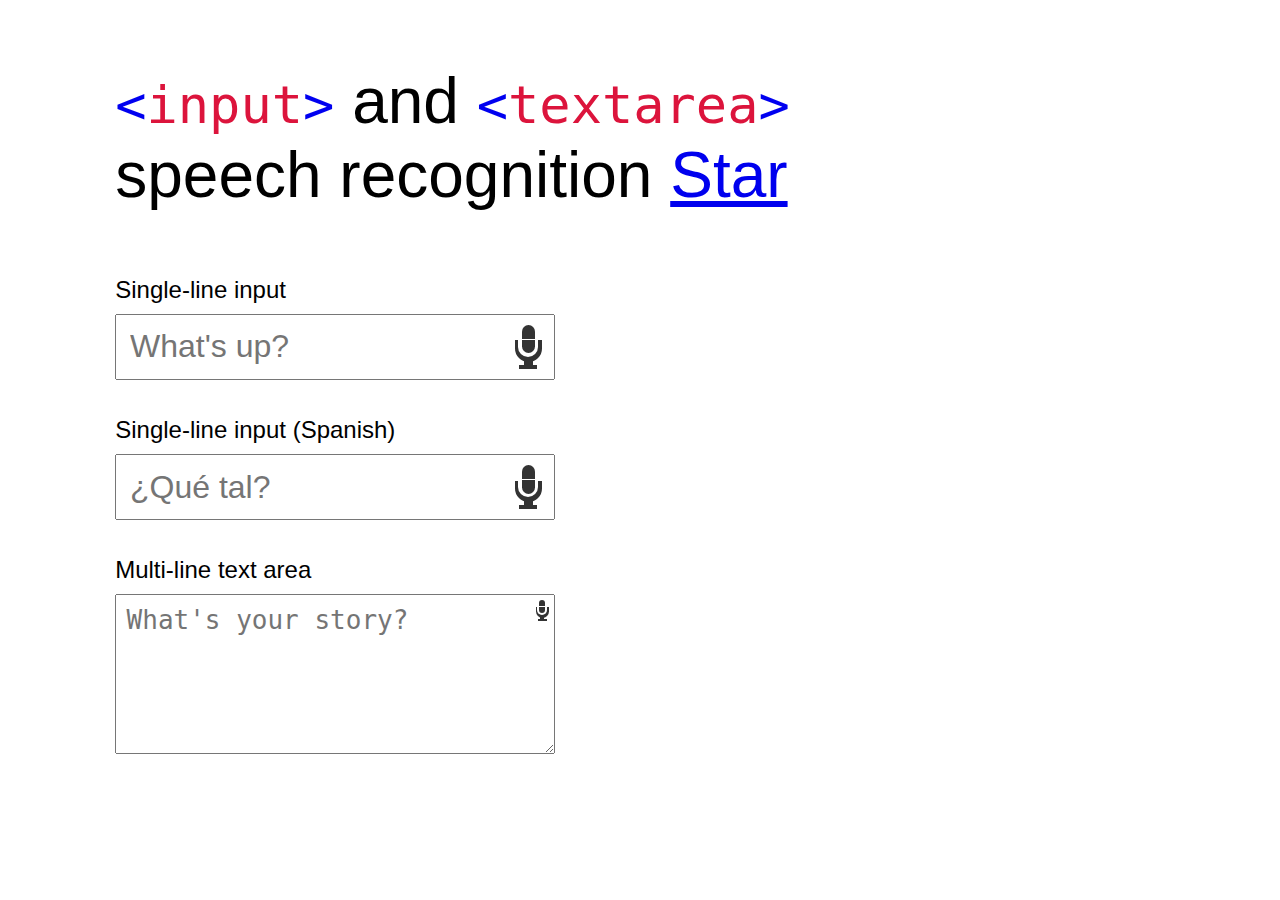
==== index.html @ f2a748f2 "upd hello" ====
<!DOCTYPE html>

<meta charset="utf-8">
<title>Simple speech input for inputs and textareas</title>
<meta name="viewport" content="width=540">
<link rel="stylesheet" href="speech-input.css">
<link rel="stylesheet" href="demo.css">

<h1>
	<code><span class="tag-marker">&lt;</span><span class="tag-name">input</span><span class="tag-marker">&gt;</span></code> and <code><span class="tag-marker">&lt;</span><span class="tag-name">textarea</span><span class="tag-marker">&gt;</span></code> speech recognition
	<a class="github-button" href="https://github.com/Daniel-Hug/speech-input" data-icon="octicon-star" data-style="mega" data-count-href="/Daniel-Hug/speech-input/stargazers" data-show-count="true" data-count-aria-label="# stargazers on GitHub" aria-label="Star Daniel-Hug/speech-input on GitHub">Star</a>
</h1>

<form action="." method="get">

<h2>Single-line input</h2>
<input type="text" class="speech-input" placeholder="What's up?" name="eng-input">

<h2>Single-line input (Spanish)</h2>
<input type="text" class="speech-input" placeholder="¿Qué tal?" data-ready="Habla ahora" name="spa-input" lang="es">

<h2>Multi-line text area</h2>
<textarea class="speech-input" placeholder="What's your story?" rows="10" cols="40" name="eng-textarea"></textarea>

</form>

<script src="speech-input.js"></script>

<!-- Place this tag in your head or just before your close body tag. -->
<script async defer src="https://buttons.github.io/buttons.js"></script>
---- speech-input.css ----
.si-wrapper {
	display: inline-block;
	position: relative;
}

.speech-input {
	margin: 0;
}

.si-wrapper button {
	position: absolute;
	top: 0;
	right: 0;
	height: 18px;
	width: 18px;
	margin: 0;
	border: 0;
	padding: 0;
	background: none;
	font: 0/0 a;
}

.si-mic,
.si-mic:after,
.si-holder,
.si-holder:before,
.si-holder:after {
	position: absolute;
	background: #333;
}

/* Microphone icon */
.si-mic {
	display: block;
	height: 25%; /* 8px / 32px */
	top: 9.375%; /* 3px / 32px */
	left: 37.5%; /* 12px / 32px */
	right: 37.5%; /* 12px / 32px */
	-webkit-border-radius: 99px 99px 0 0;
	-moz-border-radius: 99px 99px 0 0;
	border-radius: 99px 99px 0 0;
}

.si-mic:before,
.si-mic:after,
.si-holder {
	-webkit-border-radius: 0 0 99px 99px;
	-moz-border-radius: 0 0 99px 99px;
	border-radius: 0 0 99px 99px;
}

.si-mic:before {
	position: absolute;
	z-index: 1;
	content: '';
	width: 150%; /* 12px / 8px */
	height: 137.5%; /* 11px / 8px */
	top: 100%; /* 8px / 8px */
	left: -25%; /* -2px / 8px */
	background: #fff;
}

.si-mic:after {
	z-index: 1;
	content: '';
	width: 100%; /* 10px / 10px */
	height: 100%; /* 10px / 10px */
	top: 110%; /* 11px / 10px */
	left: 0;
}

.si-holder {
	display: block;
	height: 40.625%; /* 13px / 32px */
	width: 50%; /* 16px / 32px */
	left: 25%; /* 8px / 32px */
	top: 37.5%; /* 12px / 32px */
}

.si-holder:after {
	content: '';
	width: 66.666%; /* 8px / 16px */
	height: 18.182%; /* 2px / 13px */
	bottom: -30.769%; /* -4px / 13px */
	left: 16.667%; /* 2px / 16px */
}

.si-holder:before {
	content: '';
	width: 33.333%; /* 4px / 16px */
	height: 27.273%; /* 3px / 13px */
	top: 92.308%; /* 12px / 13px */
	left: 33.333%; /* 4px / 16px */
}
---- demo.css ----
body {
	margin-left: 9%;
	min-width: 479px;
}

h1, h2, h3, h4, h5, h6 {
	font-size: 1.5em;
	margin: 1.5em 0 0.4em;
	font-family: sans-serif;
	font-weight: normal;
}
h1 {
	font-size: 2.8em;
	margin: 1.0em 0;
	max-width: 800px;
}

a.github-button {
    display: inline-block;
    width: 100px;
}

@media (min-width: 900px) {
	h1 {
		font-size: 4.0em;
		margin: 1.0em 0;
		max-width: 800px;
	}
	h1 iframe {
		transform: scale(1.5) translate(25%,-14%);
	}
}

.tag-name {
	color: crimson;
}

.tag-marker {
	color: #0000f0;
}

.speech-input {
	width: 440px;
	max-width: 100%;
	font-size: 2em;
	padding: 0.4em;
	box-sizing: border-box;
}

textarea {
	height: 160px;
}
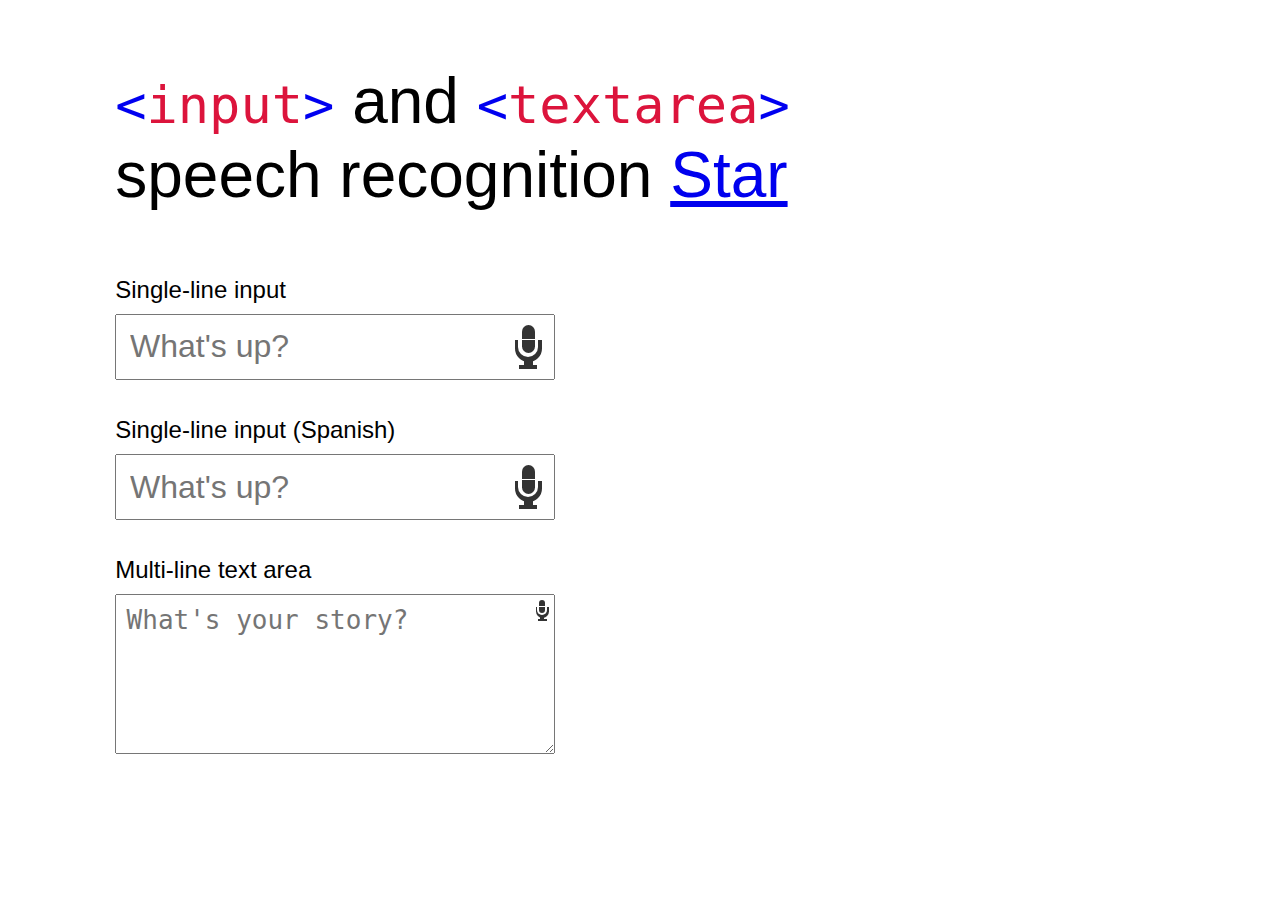
==== commit 778ebb9c: "upd 1.2" ====
--- a/index.html
+++ b/index.html
@@ -1,11 +1,13 @@
 <!DOCTYPE html>
-
-<meta charset="utf-8">
-<title>Simple speech input for inputs and textareas</title>
-<meta name="viewport" content="width=540">
-<link rel="stylesheet" href="speech-input.css">
-<link rel="stylesheet" href="demo.css">
-
+<html>
+<head>
+	<meta charset="utf-8">
+	<meta name="viewport" content="initial-scale=1, maximum-scale=1, user-scalable=no, width=device-width">
+	<link rel="stylesheet" href="speech-input.css">
+	<link rel="stylesheet" href="demo.css">
+	<title>活动演示</title>
+</head>
+<body>
 <h1>
 	<code><span class="tag-marker">&lt;</span><span class="tag-name">input</span><span class="tag-marker">&gt;</span></code> and <code><span class="tag-marker">&lt;</span><span class="tag-name">textarea</span><span class="tag-marker">&gt;</span></code> speech recognition
 	<a class="github-button" href="https://github.com/Daniel-Hug/speech-input" data-icon="octicon-star" data-style="mega" data-count-href="/Daniel-Hug/speech-input/stargazers" data-show-count="true" data-count-aria-label="# stargazers on GitHub" aria-label="Star Daniel-Hug/speech-input on GitHub">Star</a>
@@ -13,14 +15,14 @@
 
 <form action="." method="get">
 
-<h2>Single-line input</h2>
-<input type="text" class="speech-input" placeholder="What's up?" name="eng-input">
+	<h2>Single-line input</h2>
+	<input type="text" class="speech-input" placeholder="What's up?" name="eng-input">
 
-<h2>Single-line input (Spanish)</h2>
-<input type="text" class="speech-input" placeholder="¿Qué tal?" data-ready="Habla ahora" name="spa-input" lang="es">
+	<h2>Single-line input (Spanish)</h2>
+	<input type="text" class="speech-input" placeholder="What's up?" data-ready="Habla ahora" name="spa-input" lang="es">
 
-<h2>Multi-line text area</h2>
-<textarea class="speech-input" placeholder="What's your story?" rows="10" cols="40" name="eng-textarea"></textarea>
+	<h2>Multi-line text area</h2>
+	<textarea class="speech-input" placeholder="What's your story?" rows="10" cols="40" name="eng-textarea"></textarea>
 
 </form>
 
@@ -28,3 +30,7 @@
 
 <!-- Place this tag in your head or just before your close body tag. -->
 <script async defer src="https://buttons.github.io/buttons.js"></script>
+</body>
+</html>
+
+
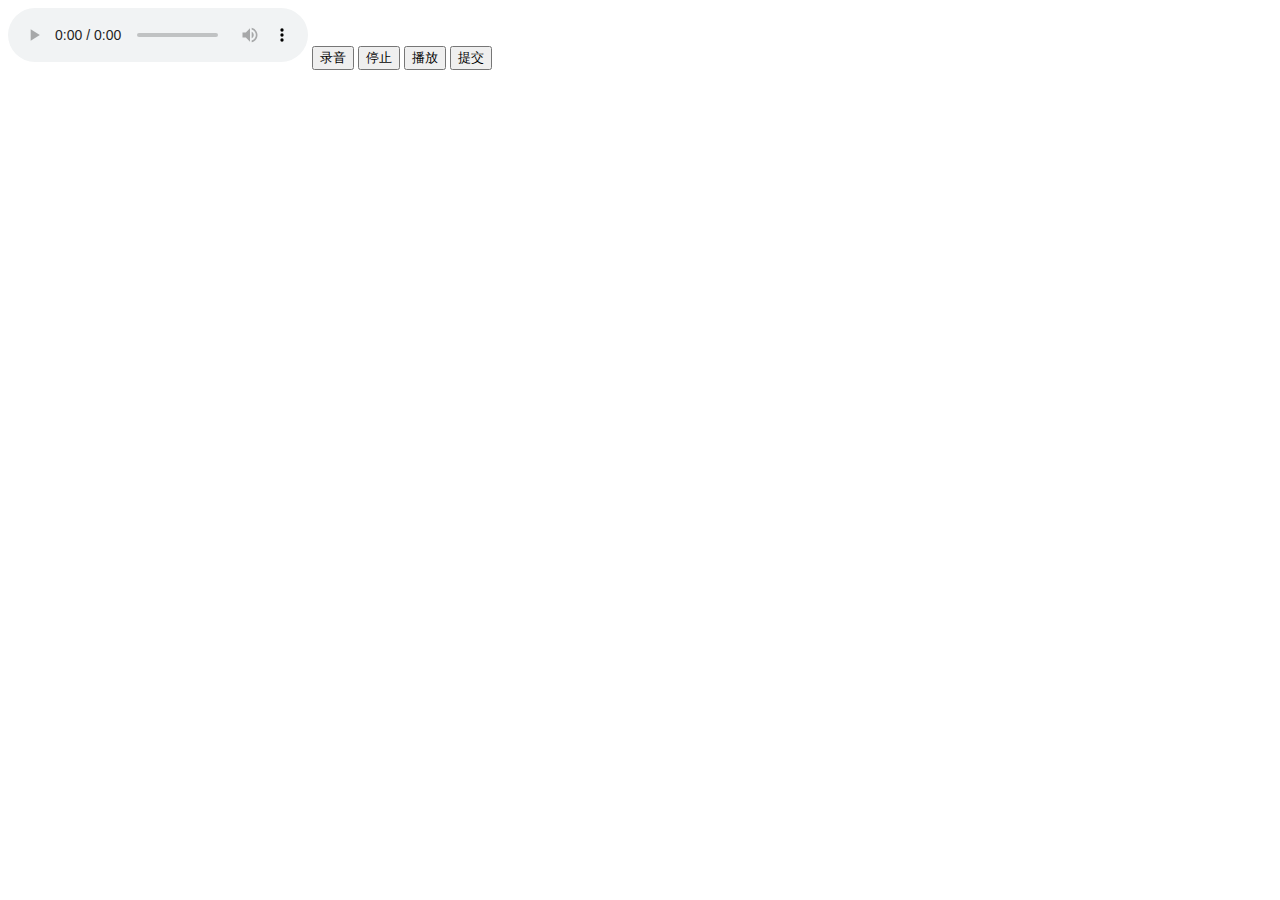
==== commit ba6615b9: "add recorder" ====
--- a/index.html
+++ b/index.html
@@ -1,36 +1,63 @@
-<!DOCTYPE html>
-<html>
-<head>
-	<meta charset="utf-8">
-	<meta name="viewport" content="initial-scale=1, maximum-scale=1, user-scalable=no, width=device-width">
-	<link rel="stylesheet" href="speech-input.css">
-	<link rel="stylesheet" href="demo.css">
-	<title>活动演示</title>
-</head>
-<body>
-<h1>
-	<code><span class="tag-marker">&lt;</span><span class="tag-name">input</span><span class="tag-marker">&gt;</span></code> and <code><span class="tag-marker">&lt;</span><span class="tag-name">textarea</span><span class="tag-marker">&gt;</span></code> speech recognition
-	<a class="github-button" href="https://github.com/Daniel-Hug/speech-input" data-icon="octicon-star" data-style="mega" data-count-href="/Daniel-Hug/speech-input/stargazers" data-show-count="true" data-count-aria-label="# stargazers on GitHub" aria-label="Star Daniel-Hug/speech-input on GitHub">Star</a>
-</h1>
-
-<form action="." method="get">
-
-	<h2>Single-line input</h2>
-	<input type="text" class="speech-input" placeholder="What's up?" name="eng-input">
-
-	<h2>Single-line input (Spanish)</h2>
-	<input type="text" class="speech-input" placeholder="What's up?" data-ready="Habla ahora" name="spa-input" lang="es">
-
-	<h2>Multi-line text area</h2>
-	<textarea class="speech-input" placeholder="What's your story?" rows="10" cols="40" name="eng-textarea"></textarea>
-
-</form>
-
-<script src="speech-input.js"></script>
-
-<!-- Place this tag in your head or just before your close body tag. -->
-<script async defer src="https://buttons.github.io/buttons.js"></script>
-</body>
-</html>
-
-
+﻿<!DOCTYPE html>
+<html xmlns="http://www.w3.org/1999/xhtml">
+<head>
+    <meta http-equiv="Content-Type" content="text/html; charset=utf-8" />
+    <title></title>
+</head>
+<body>
+    <div>
+        <audio controls autoplay></audio>
+        <input onclick="startRecording()" type="button" value="录音" />
+        <input onclick="stopRecording()" type="button" value="停止" />
+        <input onclick="playRecording()" type="button" value="播放" />
+        <input onclick="uploadAudio()" type="button" value="提交" />
+    </div>
+
+    <script type="text/javascript" src="HZRecorder.js"></script>
+
+
+    <script>
+
+        var recorder;
+
+        var audio = document.querySelector('audio');
+
+        function startRecording() {
+            HZRecorder.get(function (rec) {
+                recorder = rec;
+                recorder.start();
+            });
+        }
+
+        function stopRecording() {
+            recorder.stop();
+        }
+
+        function playRecording() {
+            recorder.play(audio);
+        }
+
+        function uploadAudio() {
+            recorder.upload("Handler1.ashx", function (state, e) {
+                switch (state) {
+                    case 'uploading':
+                        //var percentComplete = Math.round(e.loaded * 100 / e.total) + '%';
+                        break;
+                    case 'ok':
+                        //alert(e.target.responseText);
+                        alert("上传成功");
+                        break;
+                    case 'error':
+                        alert("上传失败");
+                        break;
+                    case 'cancel':
+                        alert("上传被取消");
+                        break;
+                }
+            });
+        }
+
+    </script>
+
+</body>
+</html>
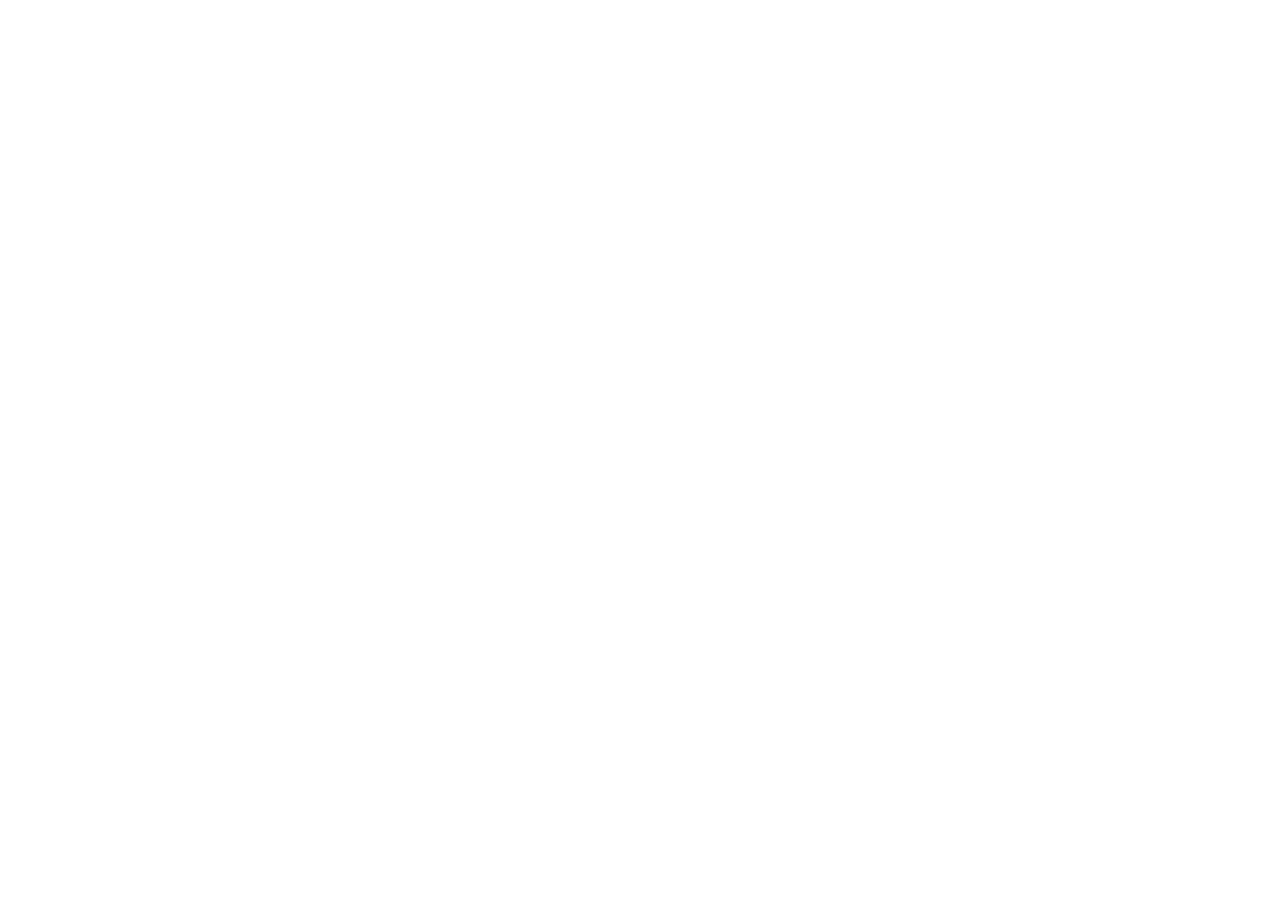
==== commit ffda00e8: "add wxAPI" ====
--- a/index.html
+++ b/index.html
@@ -1,63 +1,30 @@
-﻿<!DOCTYPE html>
-<html xmlns="http://www.w3.org/1999/xhtml">
-<head>
-    <meta http-equiv="Content-Type" content="text/html; charset=utf-8" />
-    <title></title>
-</head>
-<body>
-    <div>
-        <audio controls autoplay></audio>
-        <input onclick="startRecording()" type="button" value="录音" />
-        <input onclick="stopRecording()" type="button" value="停止" />
-        <input onclick="playRecording()" type="button" value="播放" />
-        <input onclick="uploadAudio()" type="button" value="提交" />
-    </div>
-
-    <script type="text/javascript" src="HZRecorder.js"></script>
-
-
-    <script>
-
-        var recorder;
-
-        var audio = document.querySelector('audio');
-
-        function startRecording() {
-            HZRecorder.get(function (rec) {
-                recorder = rec;
-                recorder.start();
-            });
-        }
-
-        function stopRecording() {
-            recorder.stop();
-        }
-
-        function playRecording() {
-            recorder.play(audio);
-        }
-
-        function uploadAudio() {
-            recorder.upload("Handler1.ashx", function (state, e) {
-                switch (state) {
-                    case 'uploading':
-                        //var percentComplete = Math.round(e.loaded * 100 / e.total) + '%';
-                        break;
-                    case 'ok':
-                        //alert(e.target.responseText);
-                        alert("上传成功");
-                        break;
-                    case 'error':
-                        alert("上传失败");
-                        break;
-                    case 'cancel':
-                        alert("上传被取消");
-                        break;
-                }
-            });
-        }
-
-    </script>
-
-</body>
-</html>
+<!DOCTYPE html>
+<html>
+<head>
+	<meta charset="utf-8">
+	<meta name="viewport" content="initial-scale=1, maximum-scale=1, user-scalable=no, width=device-width">
+	<link rel="stylesheet" href="speech-input.css">
+	<link rel="stylesheet" href="demo.css">
+	<title>录音演示</title>
+</head>
+<body>
+
+<script type="text/javascript" src="http://res.wx.qq.com/open/js/jweixin-1.2.0.js"></script>
+<script type="text/javascript" src="wx-config.js"></script>
+<script type="text/javascript" src="js/zepto.min.js"></script>
+<script>
+    wx.ready(function(){
+
+        // config信息验证后会执行ready方法，所有接口调用都必须在config接口获得结果之后，config是一个客户端的异步操作，所以如果需要在页面加载时就调用相关接口，则须把相关接口放在ready函数中调用来确保正确执行。对于用户触发时才调用的接口，则可以直接调用，不需要放在ready函数中。
+    });
+
+    wx.error(function(res){
+alert(res);
+        // config信息验证失败会执行error函数，如签名过期导致验证失败，具体错误信息可以打开config的debug模式查看，也可以在返回的res参数中查看，对于SPA可以在这里更新签名。
+
+    });
+</script>
+</body>
+</html>
+
+
--- a/speech-input.css
+++ b/speech-input.css
@@ -0,0 +1,94 @@
+.si-wrapper {
+	display: inline-block;
+	position: relative;
+}
+
+.speech-input {
+	margin: 0;
+}
+
+.si-wrapper button {
+	position: absolute;
+	top: 0;
+	right: 0;
+	height: 18px;
+	width: 18px;
+	margin: 0;
+	border: 0;
+	padding: 0;
+	background: none;
+	font: 0/0 a;
+}
+
+.si-mic,
+.si-mic:after,
+.si-holder,
+.si-holder:before,
+.si-holder:after {
+	position: absolute;
+	background: #333;
+}
+
+/* Microphone icon */
+.si-mic {
+	display: block;
+	height: 25%; /* 8px / 32px */
+	top: 9.375%; /* 3px / 32px */
+	left: 37.5%; /* 12px / 32px */
+	right: 37.5%; /* 12px / 32px */
+	-webkit-border-radius: 99px 99px 0 0;
+	-moz-border-radius: 99px 99px 0 0;
+	border-radius: 99px 99px 0 0;
+}
+
+.si-mic:before,
+.si-mic:after,
+.si-holder {
+	-webkit-border-radius: 0 0 99px 99px;
+	-moz-border-radius: 0 0 99px 99px;
+	border-radius: 0 0 99px 99px;
+}
+
+.si-mic:before {
+	position: absolute;
+	z-index: 1;
+	content: '';
+	width: 150%; /* 12px / 8px */
+	height: 137.5%; /* 11px / 8px */
+	top: 100%; /* 8px / 8px */
+	left: -25%; /* -2px / 8px */
+	background: #fff;
+}
+
+.si-mic:after {
+	z-index: 1;
+	content: '';
+	width: 100%; /* 10px / 10px */
+	height: 100%; /* 10px / 10px */
+	top: 110%; /* 11px / 10px */
+	left: 0;
+}
+
+.si-holder {
+	display: block;
+	height: 40.625%; /* 13px / 32px */
+	width: 50%; /* 16px / 32px */
+	left: 25%; /* 8px / 32px */
+	top: 37.5%; /* 12px / 32px */
+}
+
+.si-holder:after {
+	content: '';
+	width: 66.666%; /* 8px / 16px */
+	height: 18.182%; /* 2px / 13px */
+	bottom: -30.769%; /* -4px / 13px */
+	left: 16.667%; /* 2px / 16px */
+}
+
+.si-holder:before {
+	content: '';
+	width: 33.333%; /* 4px / 16px */
+	height: 27.273%; /* 3px / 13px */
+	top: 92.308%; /* 12px / 13px */
+	left: 33.333%; /* 4px / 16px */
+}--- a/demo.css
+++ b/demo.css
@@ -0,0 +1,52 @@
+body {
+	margin-left: 9%;
+	min-width: 479px;
+}
+
+h1, h2, h3, h4, h5, h6 {
+	font-size: 1.5em;
+	margin: 1.5em 0 0.4em;
+	font-family: sans-serif;
+	font-weight: normal;
+}
+h1 {
+	font-size: 2.8em;
+	margin: 1.0em 0;
+	max-width: 800px;
+}
+
+a.github-button {
+    display: inline-block;
+    width: 100px;
+}
+
+@media (min-width: 900px) {
+	h1 {
+		font-size: 4.0em;
+		margin: 1.0em 0;
+		max-width: 800px;
+	}
+	h1 iframe {
+		transform: scale(1.5) translate(25%,-14%);
+	}
+}
+
+.tag-name {
+	color: crimson;
+}
+
+.tag-marker {
+	color: #0000f0;
+}
+
+.speech-input {
+	width: 440px;
+	max-width: 100%;
+	font-size: 2em;
+	padding: 0.4em;
+	box-sizing: border-box;
+}
+
+textarea {
+	height: 160px;
+}